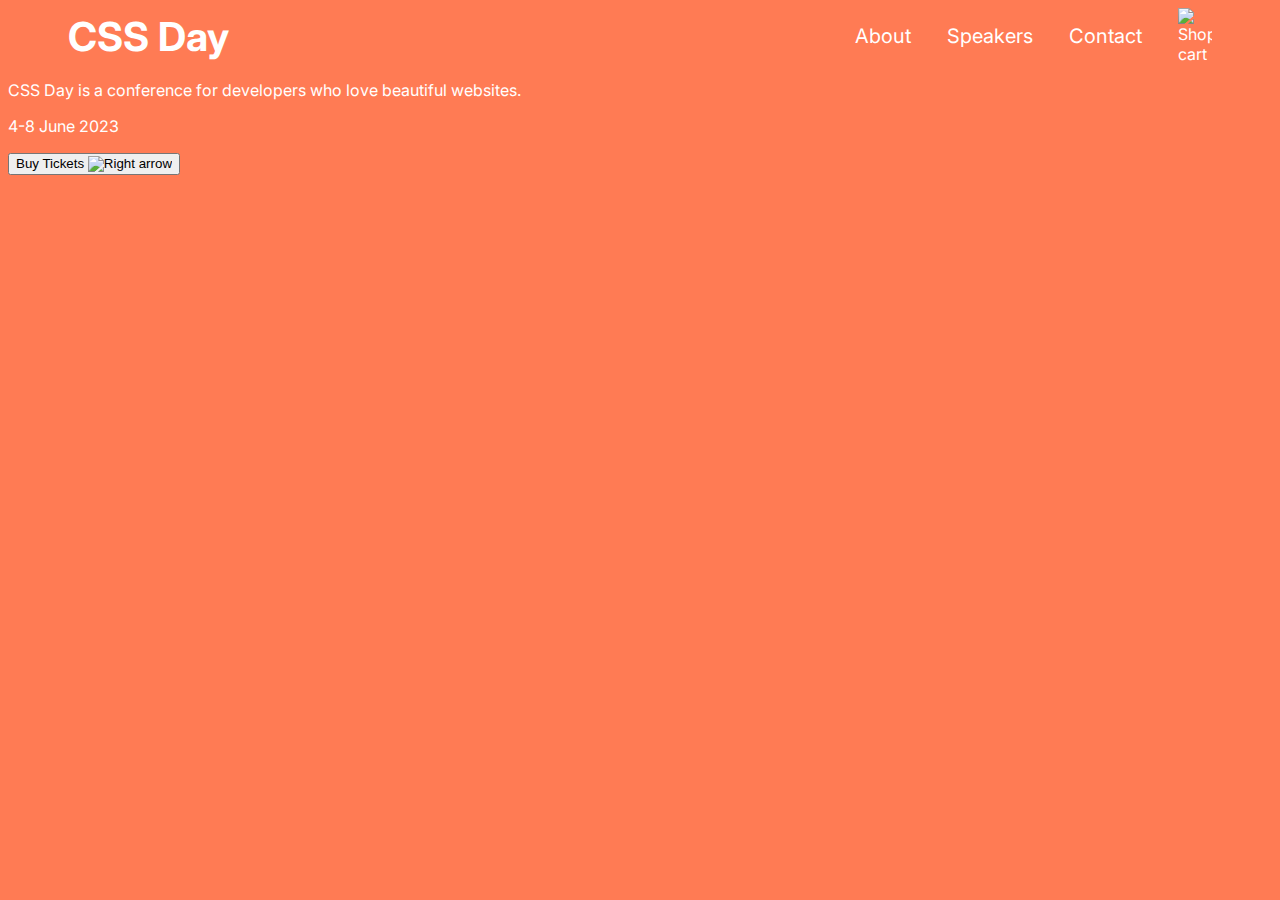
==== index.html @ 6e93e856 "working with flexbox and grid layouts" ====
<!DOCTYPE html>
<html lang="en">

<head>
    <meta charset="UTF-8">
    <meta http-equiv="X-UA-Compatible" content="IE=edge">
    <meta name="viewport" content="width=device-width, initial-scale=1.0">
    <title>CSS Day</title>
    <link rel="stylesheet" href="/styles/index.css">
    <link rel="preconnect" href="https://fonts.googleapis.com">
    <link rel="preconnect" href="https://fonts.gstatic.com" crossorigin>
    <link
        href="https://fonts.googleapis.com/css2?family=Inter:ital,opsz,wght@0,14..32,100..900;1,14..32,100..900&display=swap"
        rel="stylesheet">
</head>

<body>
    <header class="header">
        <a class="header__link" href="/">CSS Day</a>
        <nav class="nav">
            <ul class="nav__list">
                <li class="nav__list-item"><a href="#">About</a></li>
                <li class="nav__list-item"><a href="speakers.html">Speakers</a></li>
                <li class="nav__list-item"><a href="#">Contact</a></li>
            </ul>
        </nav>
        <img src="./icons/shopping-cart.svg" alt="Shopping cart">
    </header>
    <main>
        <p>CSS Day is a conference for developers who love beautiful websites.</p>
        <p>4-8 June 2023</p>
        <button>Buy Tickets <img src="./icons/arrow-right.svg" alt="Right arrow"></button>
    </main>
</body>

</html>
---- styles/index.css ----
@import "./base.css";
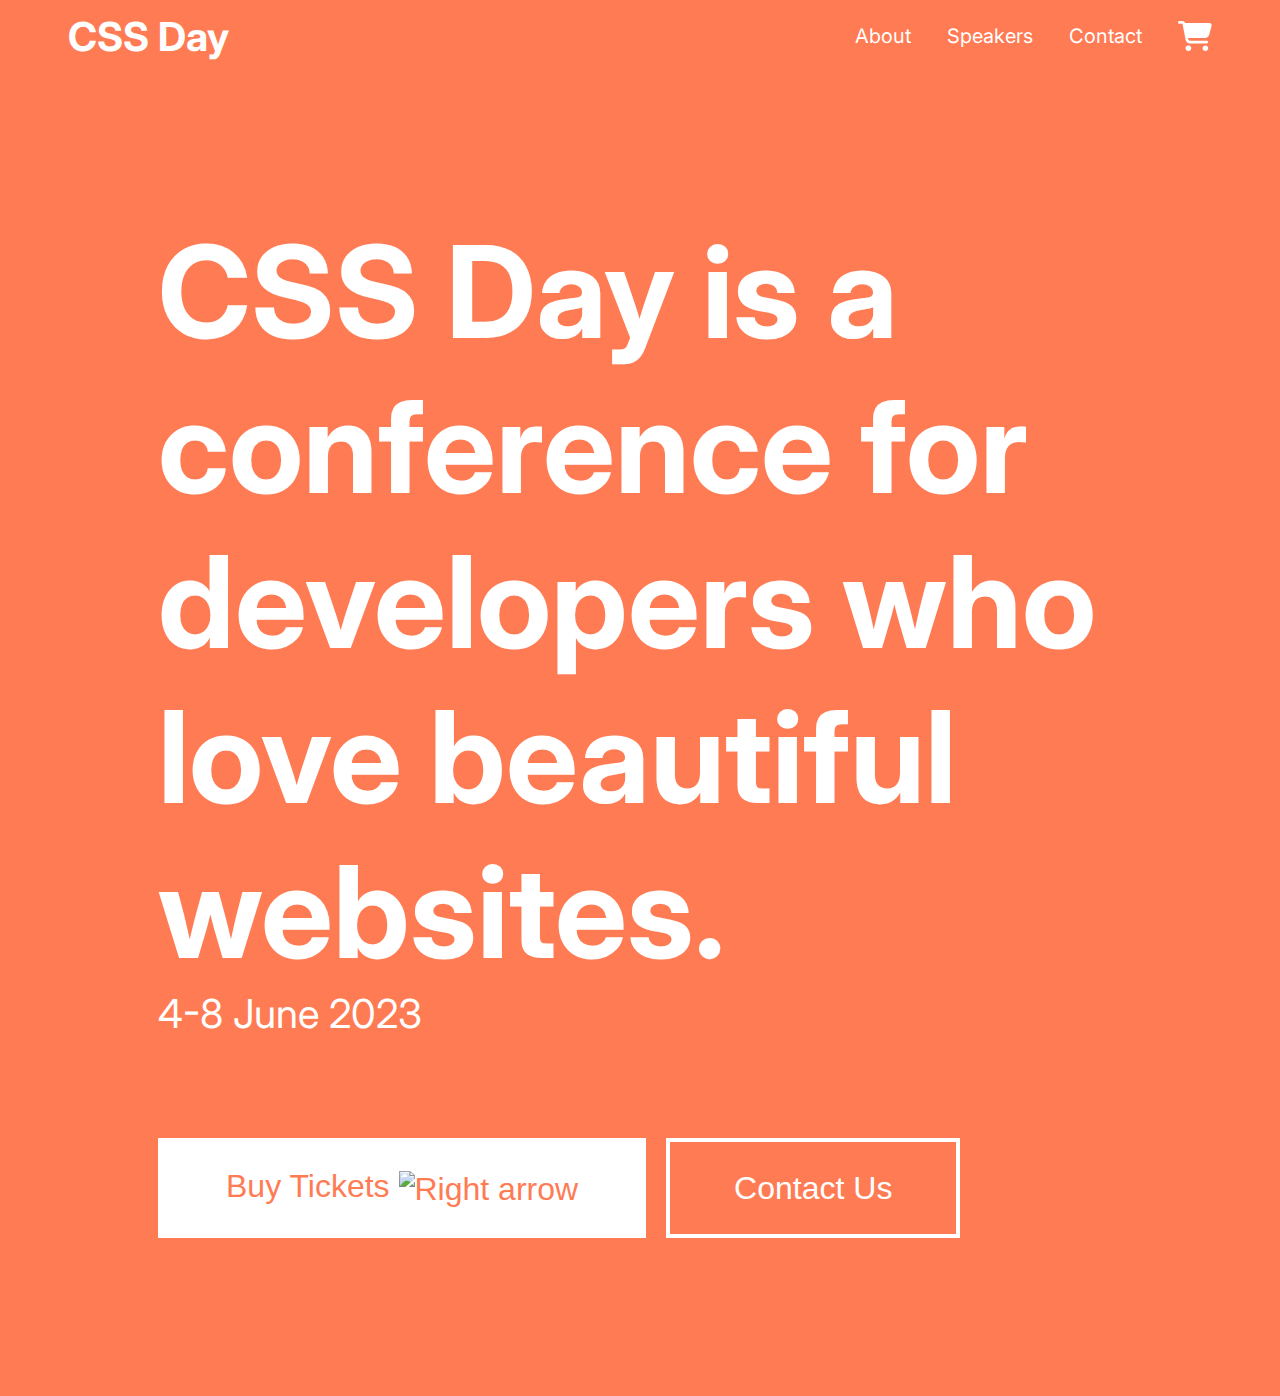
==== commit 40790065: "completed homepage and speaker page" ====
--- a/index.html
+++ b/index.html
@@ -14,8 +14,27 @@
         rel="stylesheet">
 </head>
 
-<body>
+<body class="body body--primary home">
     <header class="header">
+        <svg class="menu" width="33" height="36" viewBox="0 0 21 24" fill="none" xmlns="http://www.w3.org/2000/svg">
+            <path
+                d="M0 4.5C0 3.67031 0.670312 3 1.5 3H19.5C20.3297 3 21 3.67031 21 4.5C21 5.32969 20.3297 6 19.5 6H1.5C0.670312 6 0 5.32969 0 4.5ZM0 12C0 11.1703 0.670312 10.5 1.5 10.5H19.5C20.3297 10.5 21 11.1703 21 12C21 12.8297 20.3297 13.5 19.5 13.5H1.5C0.670312 13.5 0 12.8297 0 12ZM21 19.5C21 20.3297 20.3297 21 19.5 21H1.5C0.670312 21 0 20.3297 0 19.5C0 18.6703 0.670312 18 1.5 18H19.5C20.3297 18 21 18.6703 21 19.5Z"
+                fill="#FF7B54" />
+        </svg>
+
+        <svg class="close" width="30" height="34" viewBox="0 0 19 23" fill="none" xmlns="http://www.w3.org/2000/svg">
+            <g clip-path="url(#clip0_2_236)">
+                <path
+                    d="M18.2424 3.79587C18.7897 3.18493 18.7025 2.27751 18.0438 1.76989C17.385 1.26227 16.4065 1.34313 15.8591 1.95407L9.30048 9.25387L2.74181 1.95407C2.19445 1.34313 1.21598 1.26227 0.557204 1.76989C-0.101569 2.27751 -0.188759 3.18493 0.358604 3.79587L7.28056 11.5L0.358604 19.2041C-0.188759 19.815 -0.101569 20.7224 0.557204 21.23C1.21598 21.7377 2.19445 21.6568 2.74181 21.0459L9.30048 13.7461L15.8591 21.0459C16.4065 21.6568 17.385 21.7377 18.0438 21.23C18.7025 20.7224 18.7897 19.815 18.2424 19.2041L11.3204 11.5L18.2424 3.79587Z"
+                    fill="#FF7B54" />
+            </g>
+            <defs>
+                <clipPath id="clip0_2_236">
+                    <rect width="18.6006" height="23" fill="white" />
+                </clipPath>
+            </defs>
+        </svg>
+
         <a class="header__link" href="/">CSS Day</a>
         <nav class="nav">
             <ul class="nav__list">
@@ -24,13 +43,30 @@
                 <li class="nav__list-item"><a href="#">Contact</a></li>
             </ul>
         </nav>
-        <img src="./icons/shopping-cart.svg" alt="Shopping cart">
+        <svg width="34" height="30" viewBox="0 0 34 30" fill="none" xmlns="http://www.w3.org/2000/svg">
+            <g clip-path="url(#clip0_5_286)">
+                <path
+                    d="M0 1.40625C0 0.626953 0.631597 0 1.41667 0H4.10243C5.40104 0 6.55208 0.75 7.08924 1.875H31.3497C32.9021 1.875 34.0354 3.33984 33.6281 4.82813L31.208 13.752C30.7062 15.5918 29.024 16.875 27.1056 16.875H10.076L10.3948 18.5449C10.5247 19.207 11.109 19.6875 11.7878 19.6875H28.8056C29.5906 19.6875 30.2222 20.3145 30.2222 21.0938C30.2222 21.873 29.5906 22.5 28.8056 22.5H11.7878C9.74549 22.5 7.99236 21.0586 7.61458 19.0723L4.56875 3.19336C4.52743 2.9707 4.33264 2.8125 4.10243 2.8125H1.41667C0.631597 2.8125 0 2.18555 0 1.40625ZM7.55556 27.1875C7.55556 26.8182 7.62884 26.4524 7.77123 26.1112C7.91362 25.77 8.12232 25.4599 8.38542 25.1988C8.64852 24.9376 8.96086 24.7304 9.30462 24.5891C9.64837 24.4477 10.0168 24.375 10.3889 24.375C10.761 24.375 11.1294 24.4477 11.4732 24.5891C11.8169 24.7304 12.1293 24.9376 12.3924 25.1988C12.6555 25.4599 12.8642 25.77 13.0065 26.1112C13.1489 26.4524 13.2222 26.8182 13.2222 27.1875C13.2222 27.5568 13.1489 27.9226 13.0065 28.2638C12.8642 28.605 12.6555 28.9151 12.3924 29.1762C12.1293 29.4374 11.8169 29.6446 11.4732 29.7859C11.1294 29.9273 10.761 30 10.3889 30C10.0168 30 9.64837 29.9273 9.30462 29.7859C8.96086 29.6446 8.64852 29.4374 8.38542 29.1762C8.12232 28.9151 7.91362 28.605 7.77123 28.2638C7.62884 27.9226 7.55556 27.5568 7.55556 27.1875ZM27.3889 24.375C28.1403 24.375 28.861 24.6713 29.3924 25.1988C29.9237 25.7262 30.2222 26.4416 30.2222 27.1875C30.2222 27.9334 29.9237 28.6488 29.3924 29.1762C28.861 29.7037 28.1403 30 27.3889 30C26.6374 30 25.9168 29.7037 25.3854 29.1762C24.8541 28.6488 24.5556 27.9334 24.5556 27.1875C24.5556 26.4416 24.8541 25.7262 25.3854 25.1988C25.9168 24.6713 26.6374 24.375 27.3889 24.375Z"
+                    fill="white" />
+            </g>
+            <defs>
+                <clipPath id="clip0_5_286">
+                    <rect width="34" height="30" fill="white" />
+                </clipPath>
+            </defs>
+        </svg>
     </header>
-    <main>
-        <p>CSS Day is a conference for developers who love beautiful websites.</p>
-        <p>4-8 June 2023</p>
-        <button>Buy Tickets <img src="./icons/arrow-right.svg" alt="Right arrow"></button>
+    <main class="main">
+        <p class="main__heading">CSS Day is a conference for developers who love beautiful websites.</p>
+        <p class="main__sub-heading">4-8 June 2023</p>
+        <div class="button-container">
+            <button class="button button--primary">Buy Tickets <img class="button__icon" src="./icons/arrow-right.svg"
+                    alt="Right arrow"></button>
+            <button class="button button--secondary">Contact Us</button>
+        </div>
+
     </main>
+    <script src="./index.js"></script>
 </body>
 
 </html>--- a/styles/index.css
+++ b/styles/index.css
@@ -1,3 +1,34 @@
 @import "./base.css";
 
+.home .main__heading {
+  font-size: 128px;
+  font-weight: bold;
+}
 
+.home .main__sub-heading {
+  font-size: 40px;
+}
+
+@media (max-width: 1200px) {
+  .home .main__heading {
+    font-size: 70px;
+  }
+}
+
+@media (max-width: 590px) {
+  .home .main__heading {
+    font-size: 40px;
+  }
+
+  .home .main__sub-heading {
+    font-size: 24px;
+  }
+}
+
+.home .menu path {
+  fill: var(--color-text-on-primary);
+}
+
+.home .close path {
+  fill: var(--color-text-on-primary);
+}
